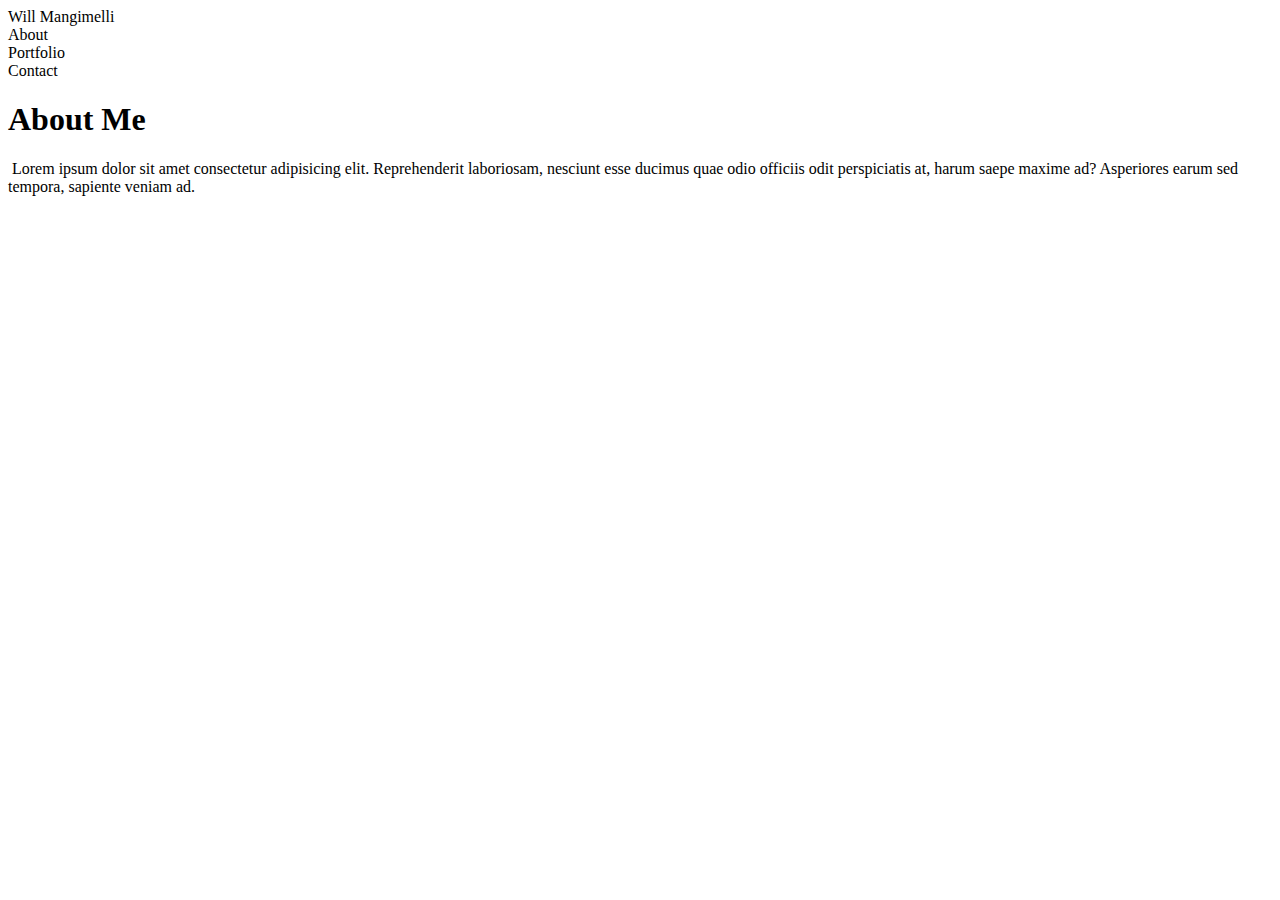
==== index.html @ 5c601acf "Initial code structure to index.html" ====
<!DOCTYPE html>
<html lang="en">
<head>
    <meta charset="UTF-8">
    <meta name="viewport" content="width=Portfolio Page, initial-scale=1.0">
    <meta http-equiv="X-UA-Compatible" content="ie=edge">
    <link rel="stylesheet" type="text/css" href="assets/css/style.css">
    <title>Portfolio Page</title>
</head>
<body>
    <header>
        <div class="name-block">Will Mangimelli</div>
        <nav><div class="nav-link">About</div><div class="nav-link">Portfolio</div><div class="nav-link">Contact</div></nav>
        
    </header>

    <section class="container">
        <div class="bio">
            <h1>About Me</h1>
            <div class="line"></div>
            <img src="" alt="" img>
            Lorem ipsum dolor sit amet consectetur adipisicing elit. Reprehenderit laboriosam, nesciunt esse ducimus quae odio officiis odit perspiciatis at, harum saepe maxime ad? Asperiores earum sed tempora, sapiente veniam ad.
        </div>

    </section>

    <footer>

    </footer>
</body>
</html>
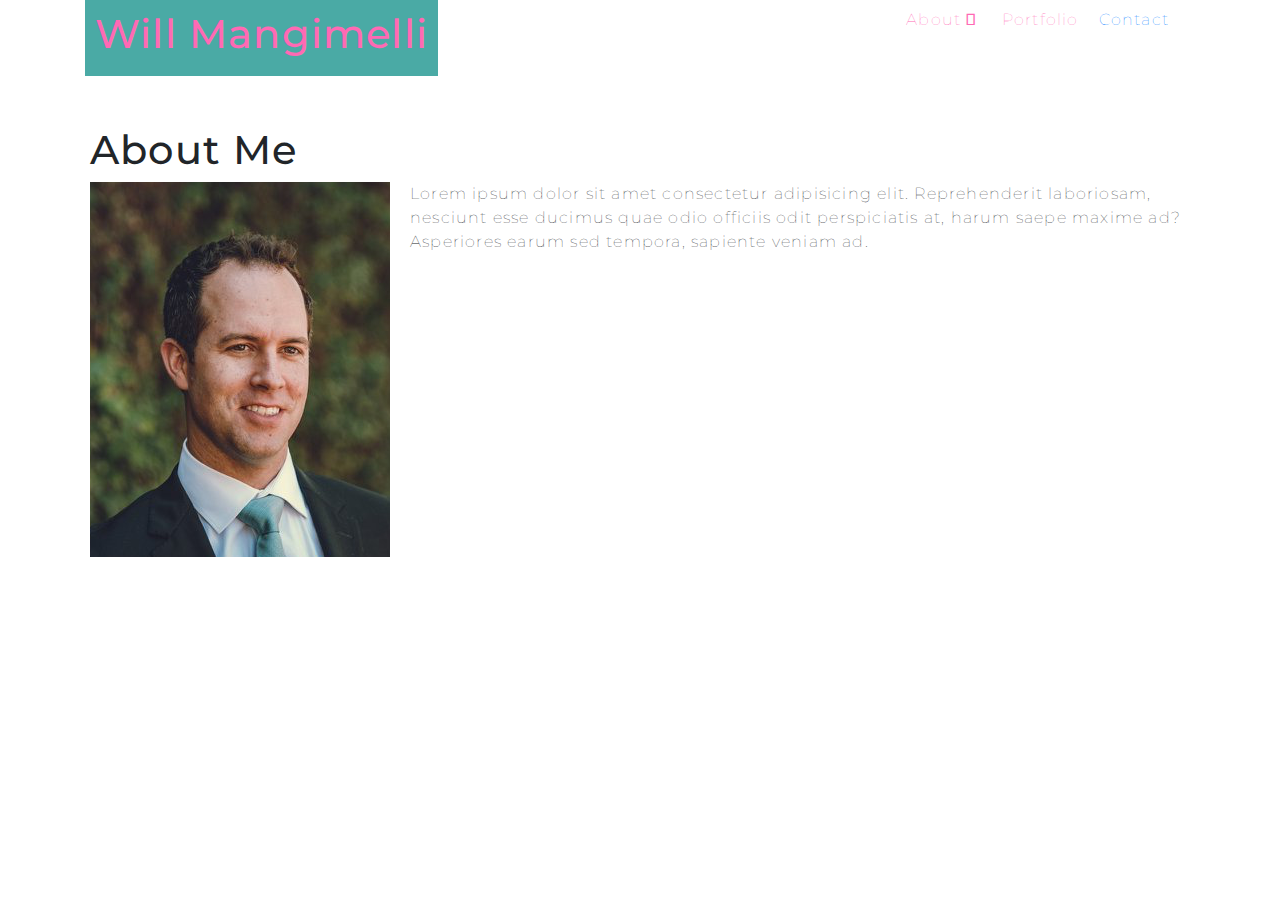
==== commit 4603b2b6: "CSS update" ====
--- a/index.html
+++ b/index.html
@@ -4,28 +4,36 @@
     <meta charset="UTF-8">
     <meta name="viewport" content="width=Portfolio Page, initial-scale=1.0">
     <meta http-equiv="X-UA-Compatible" content="ie=edge">
+    
+    <link href="https://fonts.googleapis.com/css?family=Comfortaa|Montserrat|Raleway:400,600" rel="stylesheet">
+    <link rel="stylesheet" href="https://use.fontawesome.com/releases/v5.7.2/css/all.css" integrity="sha384-fnmOCqbTlWIlj8LyTjo7mOUStjsKC4pOpQbqyi7RrhN7udi9RwhKkMHpvLbHG9Sr" crossorigin="anonymous">
+    <link rel="stylesheet" href="https://stackpath.bootstrapcdn.com/bootstrap/4.3.1/css/bootstrap.min.css" integrity="sha384-ggOyR0iXCbMQv3Xipma34MD+dH/1fQ784/j6cY/iJTQUOhcWr7x9JvoRxT2MZw1T" crossorigin="anonymous">
     <link rel="stylesheet" type="text/css" href="assets/css/style.css">
+<!-- Background pattern provid by https://www.toptal.com/designers/subtlepatterns/page/3/ Full Bloom Pattern JULY 5, 2018 So, summer is here and flowers in full bloom. Made by Holman Galeano -->
+
+
     <title>Portfolio Page</title>
 </head>
 <body>
+    <div class="container porthead">
     <header>
-        <div class="name-block">Will Mangimelli</div>
-        <nav><div class="nav-link">About</div><div class="nav-link">Portfolio</div><div class="nav-link">Contact</div></nav>
-        
+        <div class="container">
+        <span class="name-block"><h1>Will Mangimelli</h1></span>
+        <nav><span class="nav-link"><a src="">About &#xf2bd; </a><a src="">Portfolio</a><a href="contact.html">Contact<i class="fas fa-address-card"></i></a></nav>
+        </div>
     </header>
+    </div>
 
-    <section class="container">
-        <div class="bio">
+    <div class="container main clearfix">
             <h1>About Me</h1>
             <div class="line"></div>
-            <img src="" alt="" img>
-            Lorem ipsum dolor sit amet consectetur adipisicing elit. Reprehenderit laboriosam, nesciunt esse ducimus quae odio officiis odit perspiciatis at, harum saepe maxime ad? Asperiores earum sed tempora, sapiente veniam ad.
-        </div>
-
-    </section>
+            <p><img src="assets/images/Will.png" alt="good people">
+            Lorem ipsum dolor sit amet consectetur adipisicing elit. Reprehenderit laboriosam, nesciunt esse ducimus quae odio officiis odit perspiciatis at, harum saepe maxime ad? Asperiores earum sed tempora, sapiente veniam ad.</p>
+    </div>
 
     <footer>
 
     </footer>
+    </div>
 </body>
 </html>--- a/assets/css/style.css
+++ b/assets/css/style.css
@@ -0,0 +1,66 @@
+:root{
+    --main-color: hotpink;
+
+}
+
+body{
+    font-family: 'Montserrat', sans-serif;
+    font-size: 16px;
+    line-height: 24px;
+    font-weight: 100;
+    letter-spacing: 1.2px;
+    background: url("https://www.toptal.com/designers/subtlepatterns/patterns/full-bloom.png");
+    
+}
+
+header{
+    width: 100%;
+    align-content: center;
+    color: var(--main-color);
+    border-bottom-width: 2px;
+    border-color: gray;
+}
+
+.porthead{
+    margin: 0px auto;
+    background-color: white;
+    min-width: 0%;
+    max-width: 100%;
+}
+
+nav{
+    float:right;
+}
+
+.name-block{
+    background-color: #4aaaa5;
+    padding: 10px 10px 10px 10px;
+    display: inline-block;
+}
+
+a{
+    padding: 10px 10px 10px 10px;
+}
+
+a:hover{
+    background-color: blueviolet;
+}
+
+img {
+    float: left;
+    margin-right:20px;
+}
+
+.btn{
+    padding: 50px 50px 50px 50px;
+}
+
+.clearfix{
+    overflow: auto;
+}
+
+.main{
+    background-color: white;
+    margin-top: 30px;
+    padding: 20px 20px 20px 20px;
+}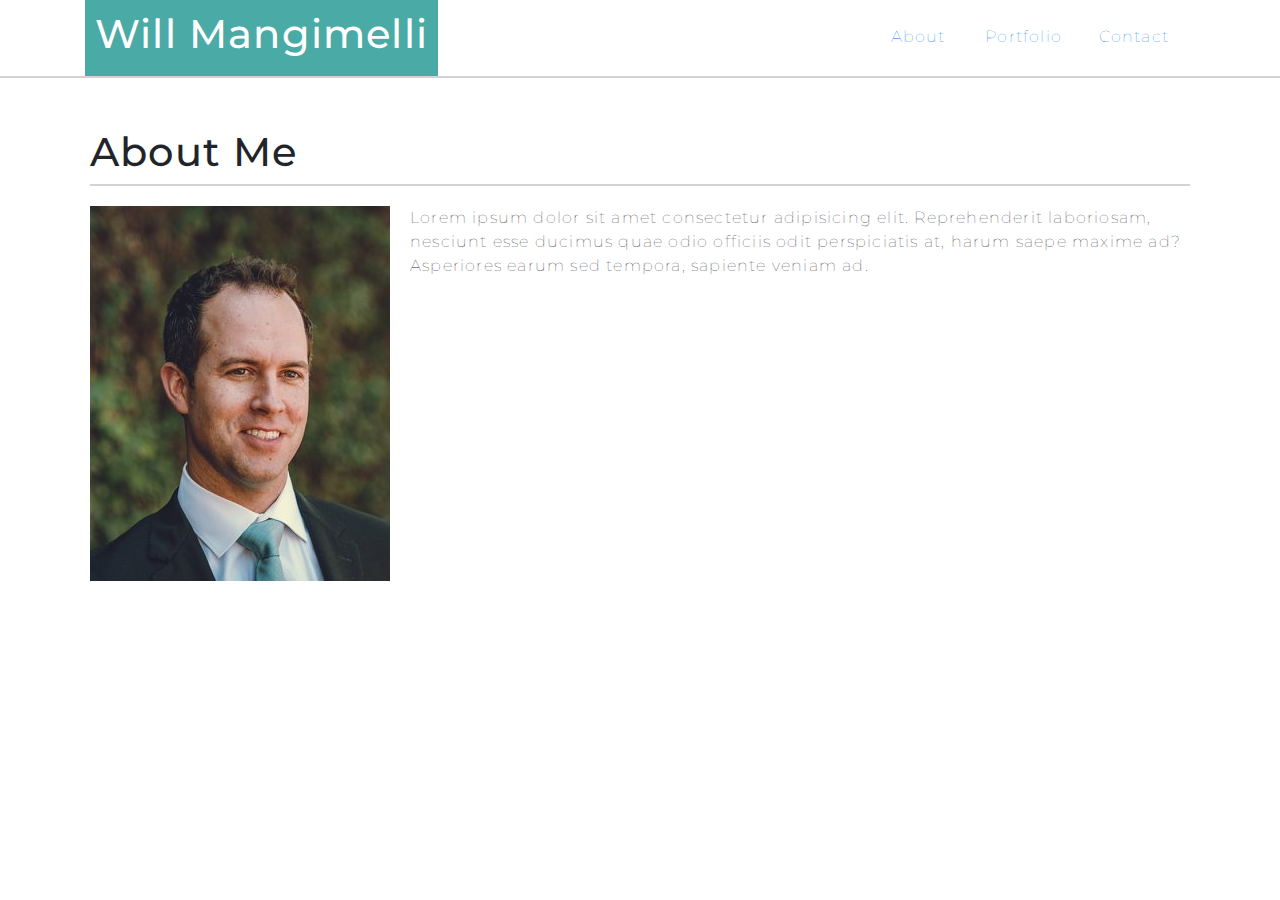
==== commit 3651a8a9: "css refining" ====
--- a/index.html
+++ b/index.html
@@ -19,9 +19,10 @@
     <header>
         <div class="container">
         <span class="name-block"><h1>Will Mangimelli</h1></span>
-        <nav><span class="nav-link"><a src="">About &#xf2bd; </a><a src="">Portfolio</a><a href="contact.html">Contact<i class="fas fa-address-card"></i></a></nav>
+        <nav><span class="nav-link"><span style="border-width: 0px 3px 0px 0px; border-style:none solid none none;"><a href="index.html">About</a>&nbsp;|&nbsp;</span><a href="portfolio.html">Portfolio</a>&nbsp;|&nbsp;<a href="contact.html">Contact</a></nav>
         </div>
     </header>
+    <div class="line"></div>
     </div>
 
     <div class="container main clearfix">
--- a/assets/css/style.css
+++ b/assets/css/style.css
@@ -1,5 +1,5 @@
 :root{
-    --main-color: hotpink;
+    --main-color: white;
 
 }
 
@@ -26,6 +26,8 @@
     background-color: white;
     min-width: 0%;
     max-width: 100%;
+    padding-right: 0px;
+    padding-left: 0px;
 }
 
 nav{
@@ -38,13 +40,7 @@
     display: inline-block;
 }
 
-a{
-    padding: 10px 10px 10px 10px;
-}
 
-a:hover{
-    background-color: blueviolet;
-}
 
 img {
     float: left;
@@ -52,7 +48,8 @@
 }
 
 .btn{
-    padding: 50px 50px 50px 50px;
+    /* padding: 50px 50px 50px 50px; */
+    background-color: teal;
 }
 
 .clearfix{
@@ -63,4 +60,45 @@
     background-color: white;
     margin-top: 30px;
     padding: 20px 20px 20px 20px;
+}
+
+.line{
+    background-color: lightgray;
+    height: 2px;
+    margin: 0px 0px 20px 0px;
+
+}
+
+.nav-link{
+    padding-top: 25px;
+
+}
+
+
+
+a{
+    padding: 50px 10px 10px 10px;
+}
+
+a:hover{
+    color: aqua;
+}
+
+a:visited{
+color:gray;
+}
+
+.image-container{
+position: relative;
+background-color: white;
+align-content: center;
+}
+
+.image-text-box{
+position: absolute;
+top: 150px;
+right: 200px;
+background-color: teal;
+color: white;
+
 }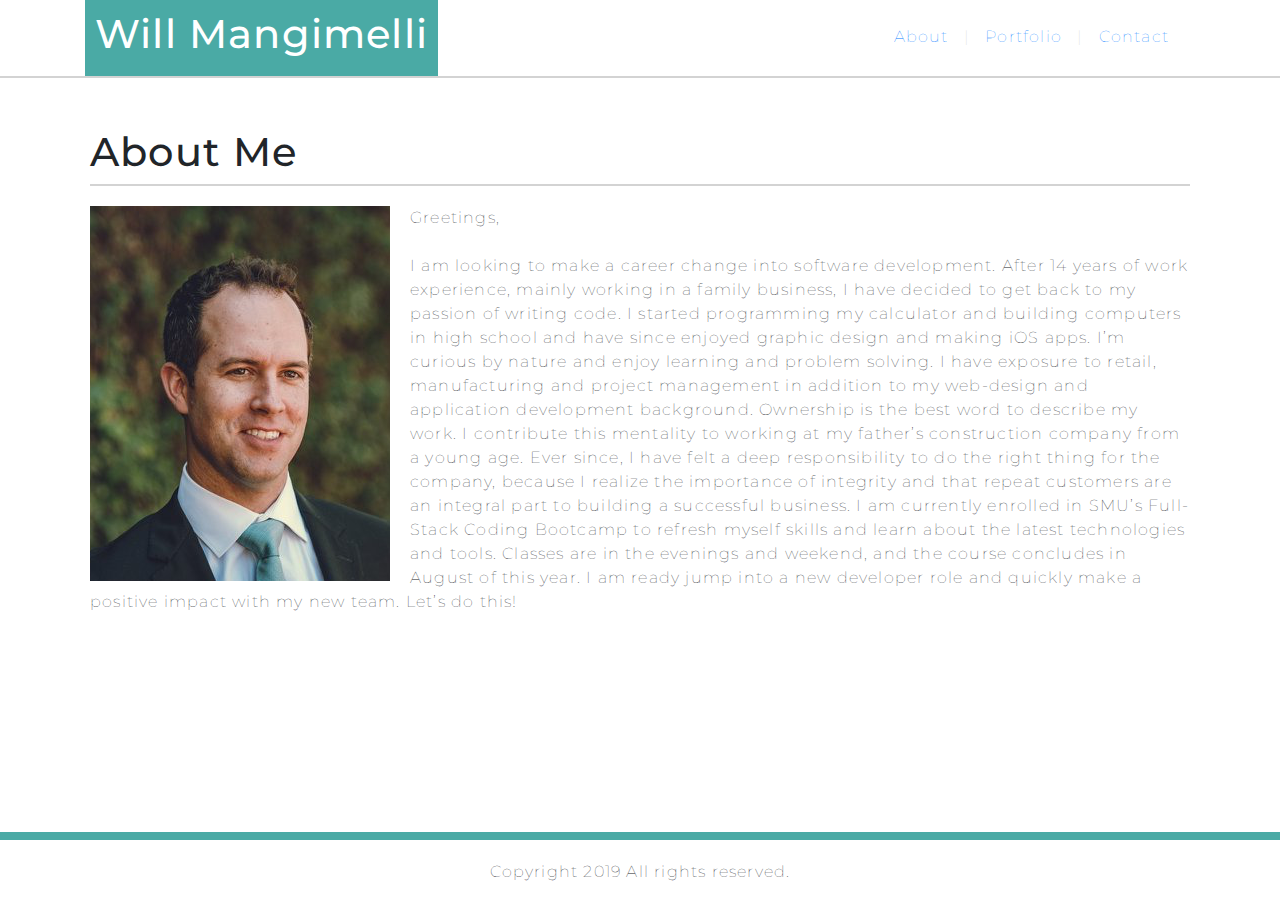
==== commit 0102b763: "added sticky footer" ====
--- a/index.html
+++ b/index.html
@@ -19,7 +19,7 @@
     <header>
         <div class="container">
         <span class="name-block"><h1>Will Mangimelli</h1></span>
-        <nav><span class="nav-link"><span style="border-width: 0px 3px 0px 0px; border-style:none solid none none;"><a href="index.html">About</a>&nbsp;|&nbsp;</span><a href="portfolio.html">Portfolio</a>&nbsp;|&nbsp;<a href="contact.html">Contact</a></nav>
+        <nav><span class="nav-link"><span><a href="index.html">About</a>&nbsp;|&nbsp;</span><a href="portfolio.html">Portfolio</a>&nbsp;|&nbsp;<a href="contact.html">Contact</a></nav>
         </div>
     </header>
     <div class="line"></div>
@@ -29,12 +29,18 @@
             <h1>About Me</h1>
             <div class="line"></div>
             <p><img src="assets/images/Will.png" alt="good people">
-            Lorem ipsum dolor sit amet consectetur adipisicing elit. Reprehenderit laboriosam, nesciunt esse ducimus quae odio officiis odit perspiciatis at, harum saepe maxime ad? Asperiores earum sed tempora, sapiente veniam ad.</p>
+                Greetings,<br><br>
+                I am looking to make a career change into software development. After 14 years of work experience, mainly working in a family business, I have decided to get back to my passion of writing code. I started programming my calculator and building computers in high school and have since enjoyed graphic design and making iOS apps. I’m curious by nature and enjoy learning and problem solving.
+                I have exposure to retail, manufacturing and project management in addition to my web-design and application development background. Ownership is the best word to describe my work. I contribute this mentality to working at my father’s construction company from a young age. Ever since, I have felt a deep responsibility to do the right thing for the company, because I realize the importance of integrity and that repeat customers are an integral part to building a successful business.
+                I am currently enrolled in SMU’s Full-Stack Coding Bootcamp to refresh myself skills and learn about the latest technologies and tools. Classes are in the evenings and weekend, and the course concludes in August of this year.
+                I am ready jump into a new developer role and quickly make a positive impact with my new team. Let’s do this!
+                </p>
     </div>
 
-    <footer>
-
+   
+    </div>
+    <footer class="container-fuild">
+            <p>Copyright 2019 All rights reserved.</p>
     </footer>
-    </div>
 </body>
 </html>--- a/assets/css/style.css
+++ b/assets/css/style.css
@@ -71,6 +71,7 @@
 
 .nav-link{
     padding-top: 25px;
+    color: lightgray;
 
 }
 
@@ -91,7 +92,8 @@
 .image-container{
 position: relative;
 background-color: white;
-align-content: center;
+/* align-content: center; */
+margin: 0px 0px 20px 0px;
 }
 
 .image-text-box{
@@ -101,4 +103,14 @@
 background-color: teal;
 color: white;
 
+}
+
+footer{
+    width: 100%;
+    position: fixed;
+    bottom: 0px;
+    border-top: 8px solid #4aaaa5;
+    text-align: center;
+    background-color: white;
+    padding-top: 20px;
 }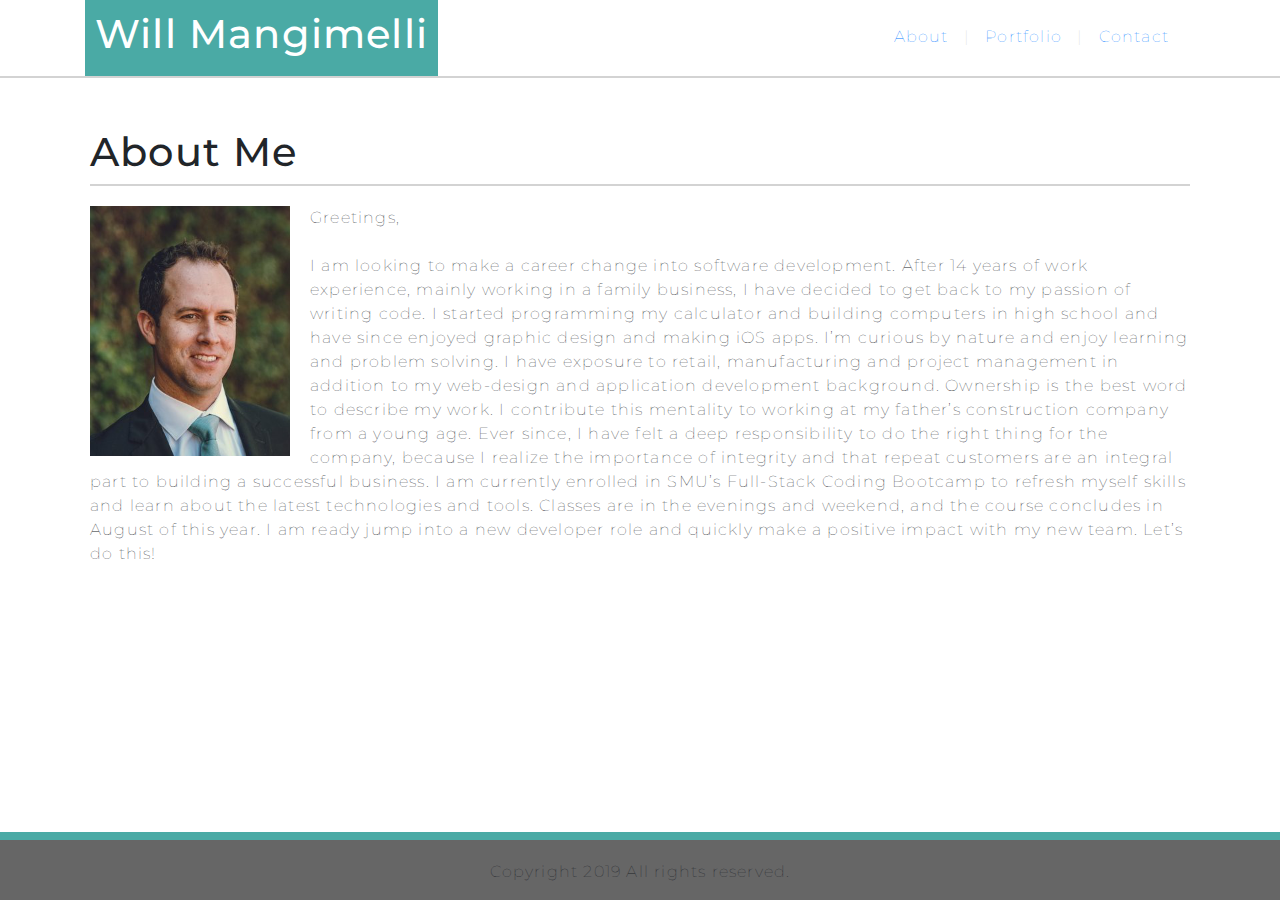
==== commit 136cd48d: "changed footer bgcolor to gray" ====
--- a/index.html
+++ b/index.html
@@ -28,7 +28,7 @@
     <div class="container main clearfix">
             <h1>About Me</h1>
             <div class="line"></div>
-            <p><img src="assets/images/Will.png" alt="good people">
+            <p><img src="assets/images/Will.png" alt="good people" width="200px">
                 Greetings,<br><br>
                 I am looking to make a career change into software development. After 14 years of work experience, mainly working in a family business, I have decided to get back to my passion of writing code. I started programming my calculator and building computers in high school and have since enjoyed graphic design and making iOS apps. I’m curious by nature and enjoy learning and problem solving.
                 I have exposure to retail, manufacturing and project management in addition to my web-design and application development background. Ownership is the best word to describe my work. I contribute this mentality to working at my father’s construction company from a young age. Ever since, I have felt a deep responsibility to do the right thing for the company, because I realize the importance of integrity and that repeat customers are an integral part to building a successful business.
--- a/assets/css/style.css
+++ b/assets/css/style.css
@@ -111,6 +111,6 @@
     bottom: 0px;
     border-top: 8px solid #4aaaa5;
     text-align: center;
-    background-color: white;
+    background-color:rgb(102, 102, 102);
     padding-top: 20px;
 }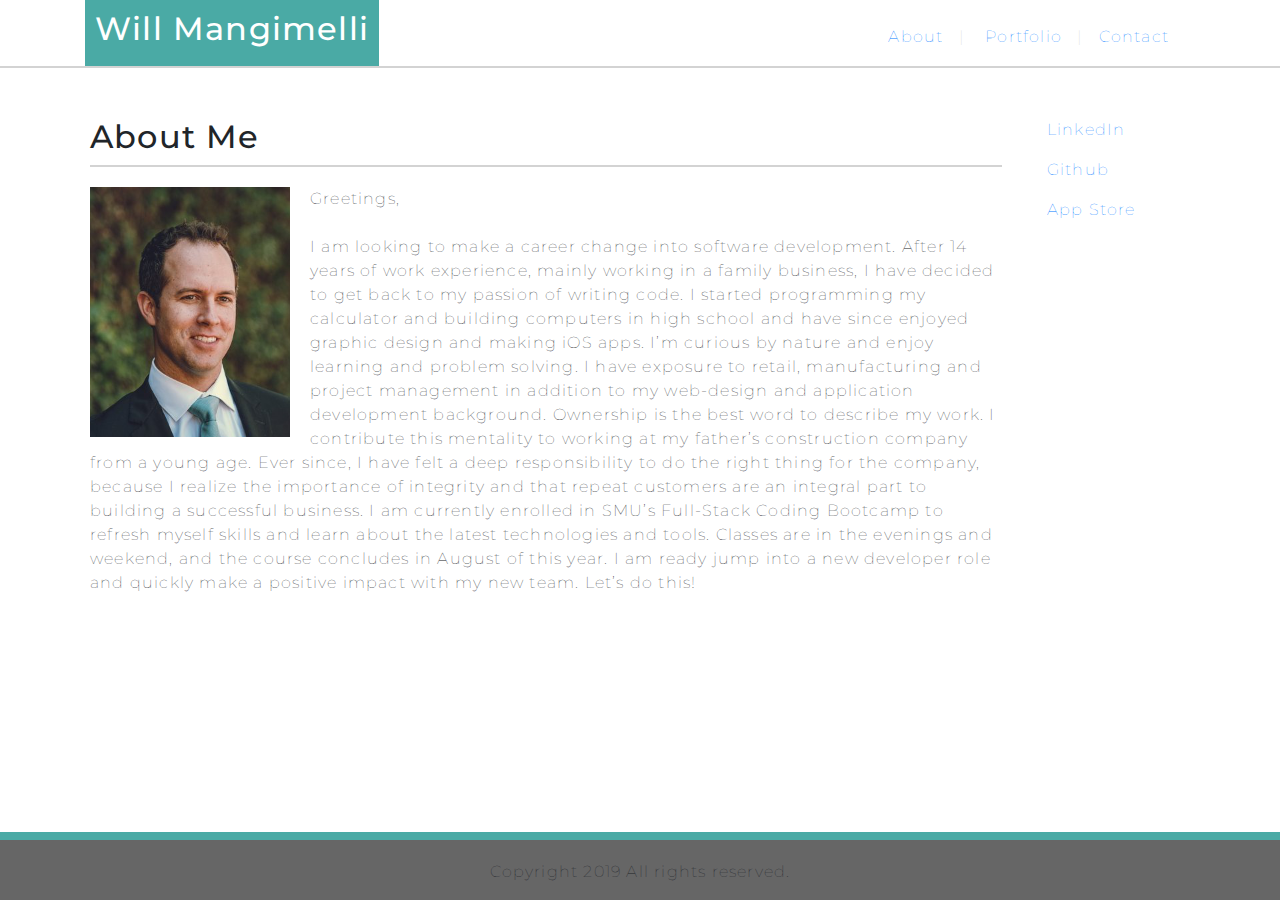
==== commit 2ad1f2d5: "Changes to Portfolio page using Bootstrap grid. Added More Links to About page." ====
--- a/index.html
+++ b/index.html
@@ -16,28 +16,34 @@
 </head>
 <body>
     <div class="container porthead">
-    <header>
-        <div class="container">
-        <span class="name-block"><h1>Will Mangimelli</h1></span>
-        <nav><span class="nav-link"><span><a href="index.html">About</a>&nbsp;|&nbsp;</span><a href="portfolio.html">Portfolio</a>&nbsp;|&nbsp;<a href="contact.html">Contact</a></nav>
-        </div>
-    </header>
-    <div class="line"></div>
+        <header>
+             <div class="container">
+                    <span class="name-block"><h2>Will Mangimelli</h2></span>
+                 <nav class="nav-link"><a href="index.html">About</a>&nbsp;| &nbsp;<a href="portfolio.html">Portfolio</a>&nbsp;|&nbsp;<a href="contact.html">Contact</a></nav>
+             </div>
+            </header>
+             <div class="line"></div>
     </div>
 
     <div class="container main clearfix">
-            <h1>About Me</h1>
-            <div class="line"></div>
-            <p><img src="assets/images/Will.png" alt="good people" width="200px">
-                Greetings,<br><br>
-                I am looking to make a career change into software development. After 14 years of work experience, mainly working in a family business, I have decided to get back to my passion of writing code. I started programming my calculator and building computers in high school and have since enjoyed graphic design and making iOS apps. I’m curious by nature and enjoy learning and problem solving.
-                I have exposure to retail, manufacturing and project management in addition to my web-design and application development background. Ownership is the best word to describe my work. I contribute this mentality to working at my father’s construction company from a young age. Ever since, I have felt a deep responsibility to do the right thing for the company, because I realize the importance of integrity and that repeat customers are an integral part to building a successful business.
-                I am currently enrolled in SMU’s Full-Stack Coding Bootcamp to refresh myself skills and learn about the latest technologies and tools. Classes are in the evenings and weekend, and the course concludes in August of this year.
-                I am ready jump into a new developer role and quickly make a positive impact with my new team. Let’s do this!
-                </p>
-    </div>
-
-   
+         <div class="row">
+            <div class="col-10">
+                      <h2>About Me</h2>
+                     <div class="line"></div>
+                      <p><img src="assets/images/Will.png" alt="good people" width="200px">
+                            Greetings,<br><br>
+                            I am looking to make a career change into software development. After 14 years of work experience, mainly working in a family business, I have decided to get back to my passion of writing code. I started programming my calculator and building computers in high school and have since enjoyed graphic design and making iOS apps. I’m curious by nature and enjoy learning and problem solving.
+                            I have exposure to retail, manufacturing and project management in addition to my web-design and application development background. Ownership is the best word to describe my work. I contribute this mentality to working at my father’s construction company from a young age. Ever since, I have felt a deep responsibility to do the right thing for the company, because I realize the importance of integrity and that repeat customers are an integral part to building a successful business.
+                            I am currently enrolled in SMU’s Full-Stack Coding Bootcamp to refresh myself skills and learn about the latest technologies and tools. Classes are in the evenings and weekend, and the course concludes in August of this year.
+                            I am ready jump into a new developer role and quickly make a positive impact with my new team. Let’s do this!
+                            </p>
+                     </div>
+         <div class="col-2">
+                <p><a href="http://www.linkedin.com/in/will-mangimelli-28317040" alt="Let's Connect"><i class="fas fa-address-card"></i>&nbsp;LinkedIn</a></p>
+                <p><a href="https://github.com/etallion" alt="Check it out!"><i class="fab fa-github"></i>&nbsp;Github</a></p>
+                <p><a href="https://itunes.apple.com/us/developer/will-mangimelli/id1000901161?mt=8"><i class="fab fa-app-store-ios"></i>&nbsp;App Store</a></p>
+        </div>
+         </div>
     </div>
     <footer class="container-fuild">
             <p>Copyright 2019 All rights reserved.</p>
--- a/assets/css/style.css
+++ b/assets/css/style.css
@@ -60,6 +60,7 @@
     background-color: white;
     margin-top: 30px;
     padding: 20px 20px 20px 20px;
+    margin-bottom: 80px;
 }
 
 .line{
@@ -72,17 +73,15 @@
 .nav-link{
     padding-top: 25px;
     color: lightgray;
-
 }
 
-
-
 a{
-    padding: 50px 10px 10px 10px;
+    padding: 10px 10px 10px 10px;
 }
 
 a:hover{
     color: aqua;
+    background-color: azure;
 }
 
 a:visited{
@@ -94,15 +93,17 @@
 background-color: white;
 /* align-content: center; */
 margin: 0px 0px 20px 0px;
+width: 300px;
+overflow-x: hidden;
 }
 
 .image-text-box{
 position: absolute;
-top: 150px;
-right: 200px;
+top: 165px;
+text-align: center;
 background-color: teal;
 color: white;
-
+width:100%;
 }
 
 footer{
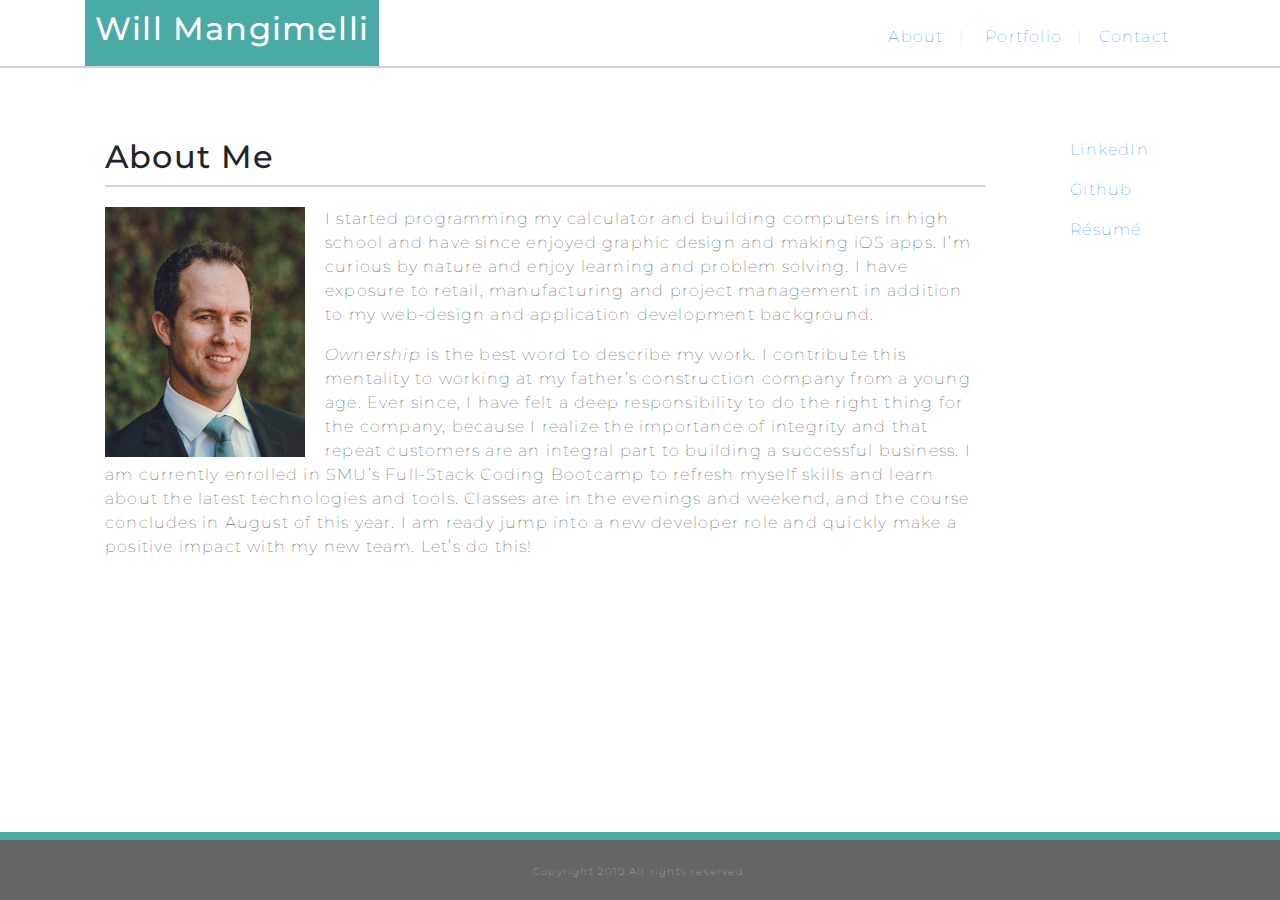
==== commit 2bfccbbc: "Updates of More Links menu" ====
--- a/index.html
+++ b/index.html
@@ -4,6 +4,25 @@
     <meta charset="UTF-8">
     <meta name="viewport" content="width=Portfolio Page, initial-scale=1.0">
     <meta http-equiv="X-UA-Compatible" content="ie=edge">
+
+    <link rel="apple-touch-icon" sizes="57x57" href="/apple-icon-57x57.png">
+    <link rel="apple-touch-icon" sizes="60x60" href="/apple-icon-60x60.png">
+    <link rel="apple-touch-icon" sizes="72x72" href="/apple-icon-72x72.png">
+    <link rel="apple-touch-icon" sizes="76x76" href="/apple-icon-76x76.png">
+    <link rel="apple-touch-icon" sizes="114x114" href="/apple-icon-114x114.png">
+    <link rel="apple-touch-icon" sizes="120x120" href="/apple-icon-120x120.png">
+    <link rel="apple-touch-icon" sizes="144x144" href="/apple-icon-144x144.png">
+    <link rel="apple-touch-icon" sizes="152x152" href="/apple-icon-152x152.png">
+    <link rel="apple-touch-icon" sizes="180x180" href="/apple-icon-180x180.png">
+    <link rel="icon" type="image/png" sizes="192x192"  href="/android-icon-192x192.png">
+    <link rel="icon" type="image/png" sizes="32x32" href="/favicon-32x32.png">
+    <link rel="icon" type="image/png" sizes="96x96" href="/favicon-96x96.png">
+    <link rel="icon" type="image/png" sizes="16x16" href="/favicon-16x16.png">
+    <link rel="manifest" href="/manifest.json">
+    <meta name="msapplication-TileColor" content="#ffffff">
+    <meta name="msapplication-TileImage" content="/ms-icon-144x144.png">
+    <meta name="theme-color" content="#ffffff">
+
     
     <link href="https://fonts.googleapis.com/css?family=Comfortaa|Montserrat|Raleway:400,600" rel="stylesheet">
     <link rel="stylesheet" href="https://use.fontawesome.com/releases/v5.7.2/css/all.css" integrity="sha384-fnmOCqbTlWIlj8LyTjo7mOUStjsKC4pOpQbqyi7RrhN7udi9RwhKkMHpvLbHG9Sr" crossorigin="anonymous">
@@ -12,7 +31,7 @@
 <!-- Background pattern provid by https://www.toptal.com/designers/subtlepatterns/page/3/ Full Bloom Pattern JULY 5, 2018 So, summer is here and flowers in full bloom. Made by Holman Galeano -->
 
 
-    <title>Portfolio Page</title>
+    <title>🚀 About Page</title>
 </head>
 <body>
     <div class="container porthead">
@@ -24,27 +43,31 @@
             </header>
              <div class="line"></div>
     </div>
-
-    <div class="container main clearfix">
+<div class="container">
          <div class="row">
             <div class="col-10">
+                    <div class="container main clearfix">
                       <h2>About Me</h2>
                      <div class="line"></div>
                       <p><img src="assets/images/Will.png" alt="good people" width="200px">
-                            Greetings,<br><br>
-                            I am looking to make a career change into software development. After 14 years of work experience, mainly working in a family business, I have decided to get back to my passion of writing code. I started programming my calculator and building computers in high school and have since enjoyed graphic design and making iOS apps. I’m curious by nature and enjoy learning and problem solving.
-                            I have exposure to retail, manufacturing and project management in addition to my web-design and application development background. Ownership is the best word to describe my work. I contribute this mentality to working at my father’s construction company from a young age. Ever since, I have felt a deep responsibility to do the right thing for the company, because I realize the importance of integrity and that repeat customers are an integral part to building a successful business.
+                            I started programming my calculator and building computers in high school and have since enjoyed graphic design and making iOS apps. I’m curious by nature and enjoy learning and problem solving.
+                            I have exposure to retail, manufacturing and project management in addition to my web-design and application development background. </p><p><em>Ownership</em> is the best word to describe my work. I contribute this mentality to working at my father’s construction company from a young age. Ever since, I have felt a deep responsibility to do the right thing for the company, because I realize the importance of integrity and that repeat customers are an integral part to building a successful business.
                             I am currently enrolled in SMU’s Full-Stack Coding Bootcamp to refresh myself skills and learn about the latest technologies and tools. Classes are in the evenings and weekend, and the course concludes in August of this year.
                             I am ready jump into a new developer role and quickly make a positive impact with my new team. Let’s do this!
                             </p>
                      </div>
+            </div>
          <div class="col-2">
+                <div class="container more-links clearfix">
                 <p><a href="http://www.linkedin.com/in/will-mangimelli-28317040" alt="Let's Connect"><i class="fas fa-address-card"></i>&nbsp;LinkedIn</a></p>
                 <p><a href="https://github.com/etallion" alt="Check it out!"><i class="fab fa-github"></i>&nbsp;Github</a></p>
-                <p><a href="https://itunes.apple.com/us/developer/will-mangimelli/id1000901161?mt=8"><i class="fab fa-app-store-ios"></i>&nbsp;App Store</a></p>
+                <!-- <p><a href="https://itunes.apple.com/us/developer/will-mangimelli/id1000901161?mt=8"><i class="fab fa-app-store-ios"></i>&nbsp;App Store</a></p> -->
+                <p><a href="#" alt="Printable"><i class="far fa-paper-plane"></i>&nbsp;Résumé</a></p>
         </div>
          </div>
     </div>
+    </div>
+    
     <footer class="container-fuild">
             <p>Copyright 2019 All rights reserved.</p>
     </footer>
--- a/assets/css/style.css
+++ b/assets/css/style.css
@@ -61,8 +61,23 @@
     margin-top: 30px;
     padding: 20px 20px 20px 20px;
     margin-bottom: 80px;
+    min-width: 550px;
+    border-radius: 15px;
+    /* border: 1px; */
+    /* border-style: solid; */
+    /* border-color: lightgray; */
 }
-
+.more-links{
+    background-color: white;
+    margin-top: 30px;
+    padding: 20px 20px 20px 20px;
+    margin-bottom: 80px;
+    min-width: 200px;
+    border-radius: 15px;
+    /* border: .5px; */
+    /* border-style: solid; */
+    /* border-color: lightgray; */
+}
 .line{
     background-color: lightgray;
     height: 2px;
@@ -73,6 +88,8 @@
 .nav-link{
     padding-top: 25px;
     color: lightgray;
+    background-color: white;
+
 }
 
 a{
@@ -114,4 +131,6 @@
     text-align: center;
     background-color:rgb(102, 102, 102);
     padding-top: 20px;
+    color: lightgray;
+    font-size: 10px;
 }